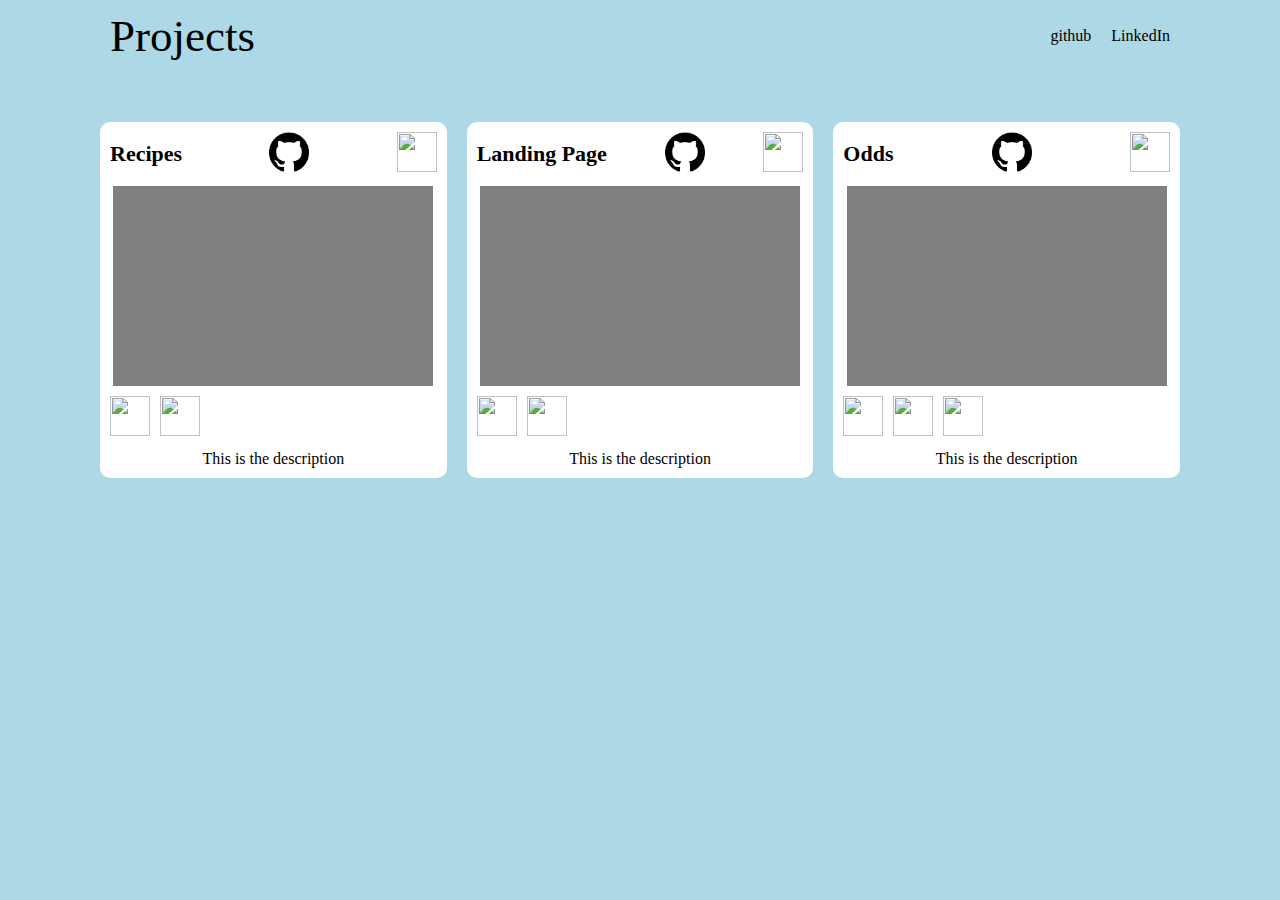
==== index.html @ 94390302 "add imgur link" ====
<!DOCTYPE html>
<html lang="en">
<head> 
    <link rel="stylesheet" href="style.css">
    <title>Roberto's Projects</title>
    <meta charset="utf-8">
    <meta name="viewport" content="width=device-width, initial-scale=1.0">
</head>
<body>
    <div class="header"> 
        <div class="heading">Projects</div>
        <ul>
            <li><a href="https://github.com/leonlunadev" target="_blank">github</a></li>
            <li><a href="https://www.linkedin.com/in/roberto-leon-luna-915193211/" target="_blank">LinkedIn </a></li>
        </ul>    
    </div>     
    <div class="projects">
        
        <div class="project">
            <div class="align">
                <div class="title">Recipes</div>
                <div class="logo">
                    <a href="https://github.com/leonlunadev/odin-recipes" target="_blank"><img src="logos/github.png" alt=""></a>
                </div>
                <div class="badge">
                    <img src="logos/odin.jpg" alt="">
                </div>
            </div>
            <div  class="preview"></div>
            <div class="tech">
                <div class="badge">
                    <img src="logos/html5.svg" alt="">
                </div>
                <div class="badge">
                    <img src="logos/css.png" alt="">
                </div>
            </div>
            <div class="description">This is the description</div>
        </div>
        <div class="project">
            <div class="align">
                <div class="title">Landing Page</div>
                <div class="logo">
                    <a href="https://github.com/leonlunadev/odin-landing-page" target="_blank"><img src="logos/github.png" alt=""></a>
                </div>
                <div class="badge">
                    <img src="logos/odin.jpg" alt="">
                </div>
            </div>
            <div class="preview"></div>
            <div class="tech">
                <div class="badge">
                    <img src="logos/html5.svg" alt="">
                </div>
                <div class="badge">
                    <img src="logos/css.png" alt="">
                </div>
                
            </div>
            <div class="description">This is the description</div>
        </div>
        <div class="project">
            <div class="align">
                <div class="title">Odds</div>
                <div class="logo">
                    <a href="https://github.com/leonlunadev/odds" target="_blank"><img src="logos/github.png" alt=""></a>
                </div>
                <div class="badge">
                    <img src="https://i.imgur.com/GL8mBbA.jpg" alt="">
                    
                </div>
            </div>
            <div class="preview"></div>
            <div class="tech">
                <div class="badge">
                    <img src="logos/html5.svg" alt="">
                </div>
                <div class="badge">
                    <img src="logos/css.png" alt="">
                </div>
                <div class="badge">
                    <img src="logos/javascript.svg.png" alt="">
                </div>

            </div>
            <div class="description">This is the description</div>
        </div>
    </div>
</body>
</html>
---- style.css ----
body {
  margin: 0;
  background-color: lightblue;
}

ul {
  margin: 0;
  padding: 0;
  list-style: none;
  display: flex;
}

a {
  text-decoration: none;
  color: black;
  padding: 10px;
}

.header {
  display: flex;
  align-items: center;
  justify-content: space-between;
  background-color: lightblue;
  margin-left: 100px;
  margin-right: 100px;
}

.heading {
  font-size: 45px;
  padding: 10px;
}

.projects {
  display: flex;
  margin: 50px 100px;
  flex-wrap: wrap;
  gap: 20px;
}

.project {
  display: flex;
  flex-direction: column;
  background-color: white;
  padding: 10px;
  border-radius: 10px;
  flex: 1;
}

.align {
  display: flex;
  align-items: center;
  justify-content: space-between;
  margin-bottom: 10px;
}

.tech {
  display: flex;
  align-items: center;
  gap: 10px;
  margin-top: 10px;
}

.title {
  font-weight: bold;
  font-size: 22px;
}

.badge img {
  width: 40px;
  height: 40px;
}
.logo img {
  width: 40px;
  height: 40px;
}
.preview {
  background-color: gray;
  width: 320px;
  height: 200px;
  display: flex;
  margin: 0 auto;
}

.description {
  margin-top: 10px;
  text-align: center;
}
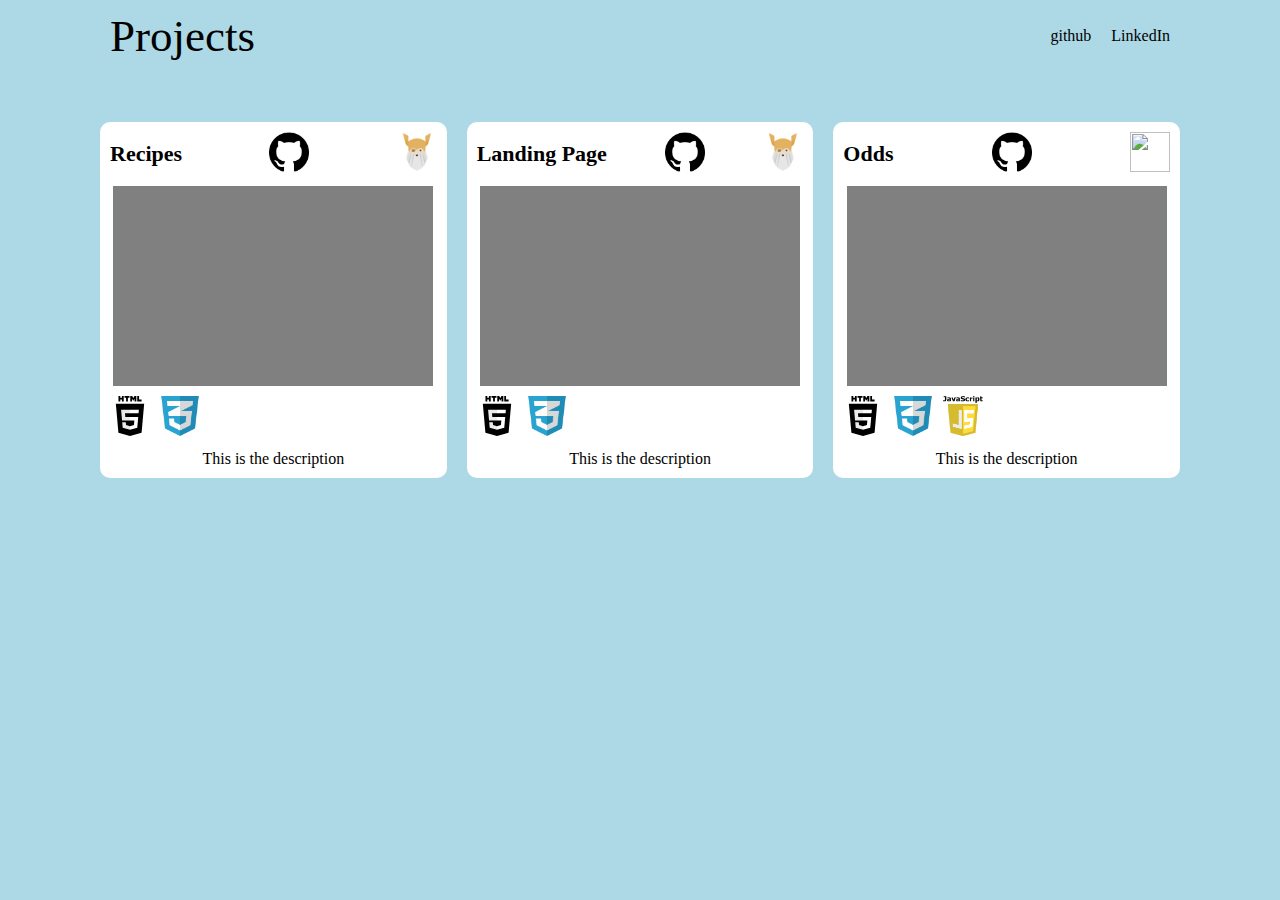
==== commit f363bf33: "fix linkedin link" ====
--- a/index.html
+++ b/index.html
@@ -11,7 +11,7 @@
         <div class="heading">Projects</div>
         <ul>
             <li><a href="https://github.com/leonlunadev" target="_blank">github</a></li>
-            <li><a href="https://www.linkedin.com/in/roberto-leon-luna-915193211/" target="_blank">LinkedIn </a></li>
+            <li><a href="https://www.linkedin.com/in/roberto-leon-luna-947547297/" target="_blank">LinkedIn </a></li>
         </ul>    
     </div>     
     <div class="projects">
@@ -66,6 +66,7 @@
                     <a href="https://github.com/leonlunadev/odds" target="_blank"><img src="logos/github.png" alt=""></a>
                 </div>
                 <div class="badge">
+
                     <img src="https://i.imgur.com/GL8mBbA.jpg" alt="">
                     
                 </div>
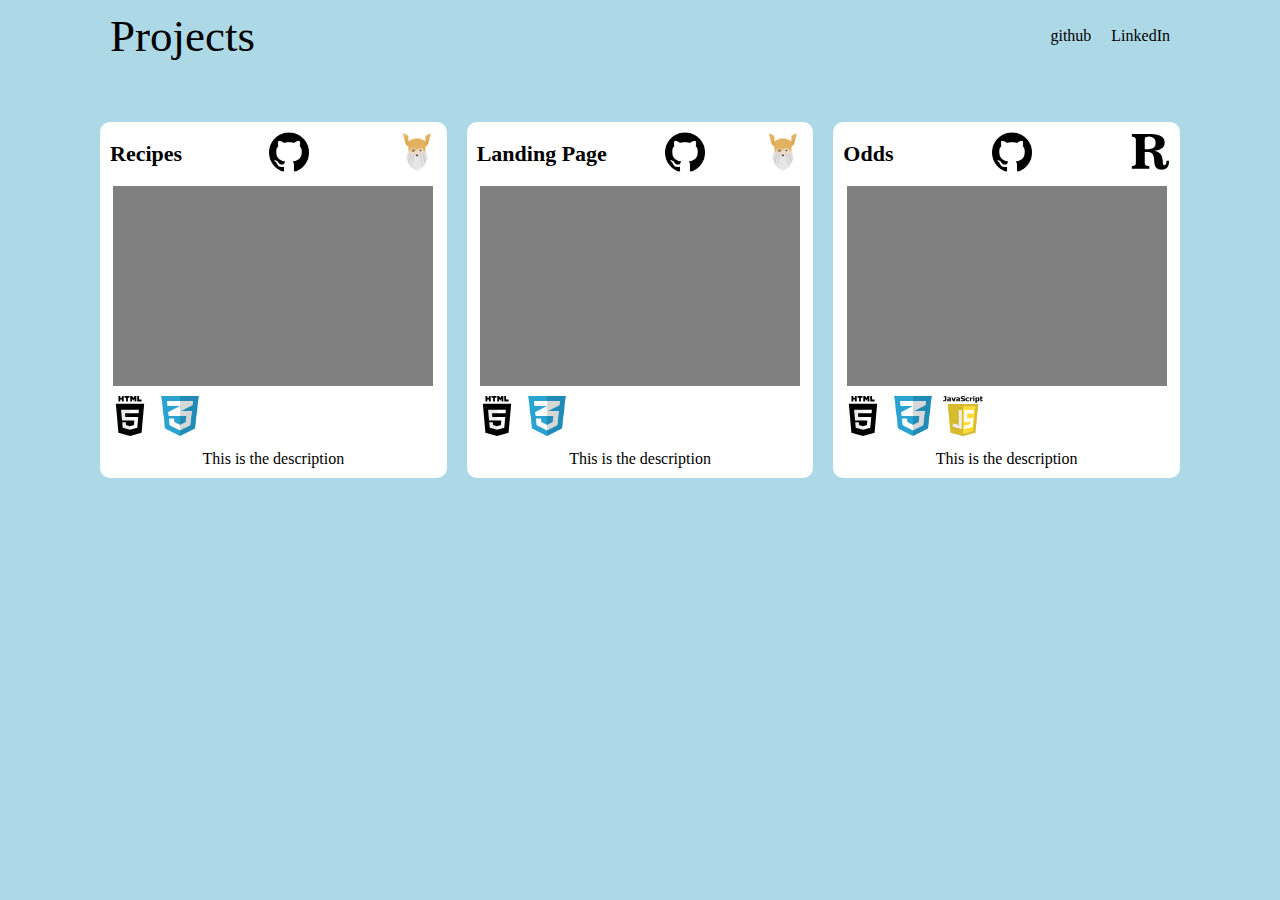
==== commit d83068ea: "add links correctly" ====
--- a/index.html
+++ b/index.html
@@ -67,7 +67,7 @@
                 </div>
                 <div class="badge">
 
-                    <img src="https://i.imgur.com/GL8mBbA.jpg" alt="">
+                    <img src="/logos/roberto.svg" alt="">
                     
                 </div>
             </div>
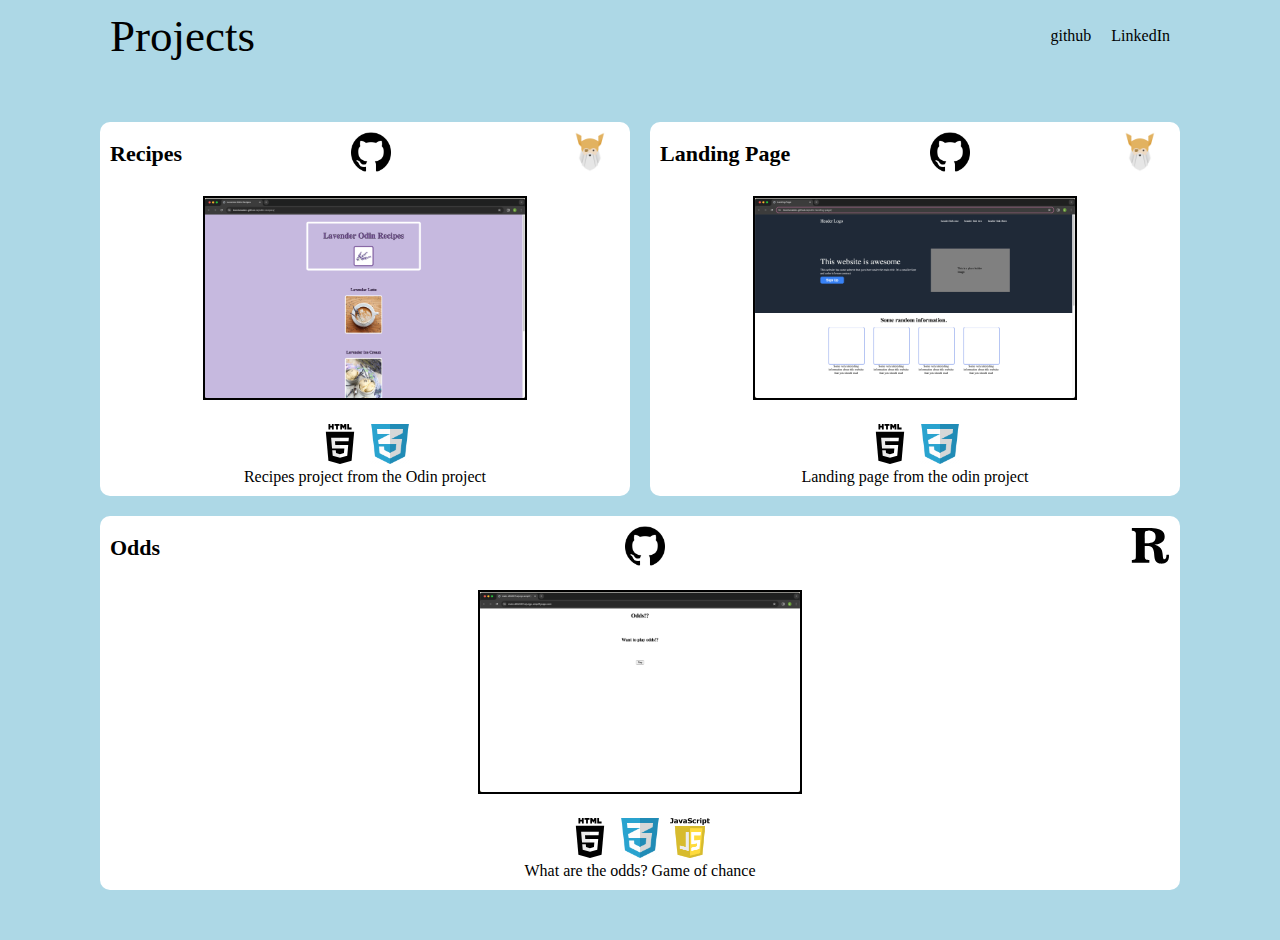
==== commit 34c2da35: "Added links to preview images" ====
--- a/index.html
+++ b/index.html
@@ -23,10 +23,12 @@
                     <a href="https://github.com/leonlunadev/odin-recipes" target="_blank"><img src="logos/github.png" alt=""></a>
                 </div>
                 <div class="badge">
-                    <img src="logos/odin.jpg" alt="">
+                    <a href="https://www.theodinproject.com/dashboard" target="_blank"> <img src="logos/odin.jpg" alt=""></a>
                 </div>
             </div>
-            <div  class="preview"></div>
+            <div  class="preview">
+                <a href="https://leonlunadev.github.io/odin-recipes/"><img src="/preview/recipes.png" alt=""></a>
+            </div>
             <div class="tech">
                 <div class="badge">
                     <img src="logos/html5.svg" alt="">
@@ -35,7 +37,7 @@
                     <img src="logos/css.png" alt="">
                 </div>
             </div>
-            <div class="description">This is the description</div>
+            <div class="description">Recipes project from the Odin project</div>
         </div>
         <div class="project">
             <div class="align">
@@ -44,10 +46,12 @@
                     <a href="https://github.com/leonlunadev/odin-landing-page" target="_blank"><img src="logos/github.png" alt=""></a>
                 </div>
                 <div class="badge">
-                    <img src="logos/odin.jpg" alt="">
+                    <a href="https://www.theodinproject.com/dashboard" target="_blank"> <img src="logos/odin.jpg" alt=""></a>
                 </div>
             </div>
-            <div class="preview"></div>
+            <div class="preview">
+                <a href="https://leonlunadev.github.io/odin-landing-page/" target="_blank"><img src="preview/landingpage.png" alt=""></a>
+            </div>
             <div class="tech">
                 <div class="badge">
                     <img src="logos/html5.svg" alt="">
@@ -57,7 +61,7 @@
                 </div>
                 
             </div>
-            <div class="description">This is the description</div>
+            <div class="description">Landing page from the odin project</div>
         </div>
         <div class="project">
             <div class="align">
@@ -71,7 +75,9 @@
                     
                 </div>
             </div>
-            <div class="preview"></div>
+            <div class="preview">
+                <a href="https://main.d5k087czjurgx.amplifyapp.com/" target="_blank"><img src="preview/odd.png" alt=""></a>
+            </div>
             <div class="tech">
                 <div class="badge">
                     <img src="logos/html5.svg" alt="">
@@ -84,7 +90,7 @@
                 </div>
 
             </div>
-            <div class="description">This is the description</div>
+            <div class="description">What are the odds? Game of chance</div>
         </div>
     </div>
 </body>
--- a/style.css
+++ b/style.css
@@ -58,6 +58,7 @@
   align-items: center;
   gap: 10px;
   margin-top: 10px;
+  justify-content: center;
 }
 
 .title {
@@ -74,14 +75,16 @@
   height: 40px;
 }
 .preview {
-  background-color: gray;
-  width: 320px;
-  height: 200px;
   display: flex;
   margin: 0 auto;
 }
 
+.preview img {
+  width: 320px;
+  height: 200px;
+  border: 2px solid black;
+}
+
 .description {
-  margin-top: 10px;
   text-align: center;
 }
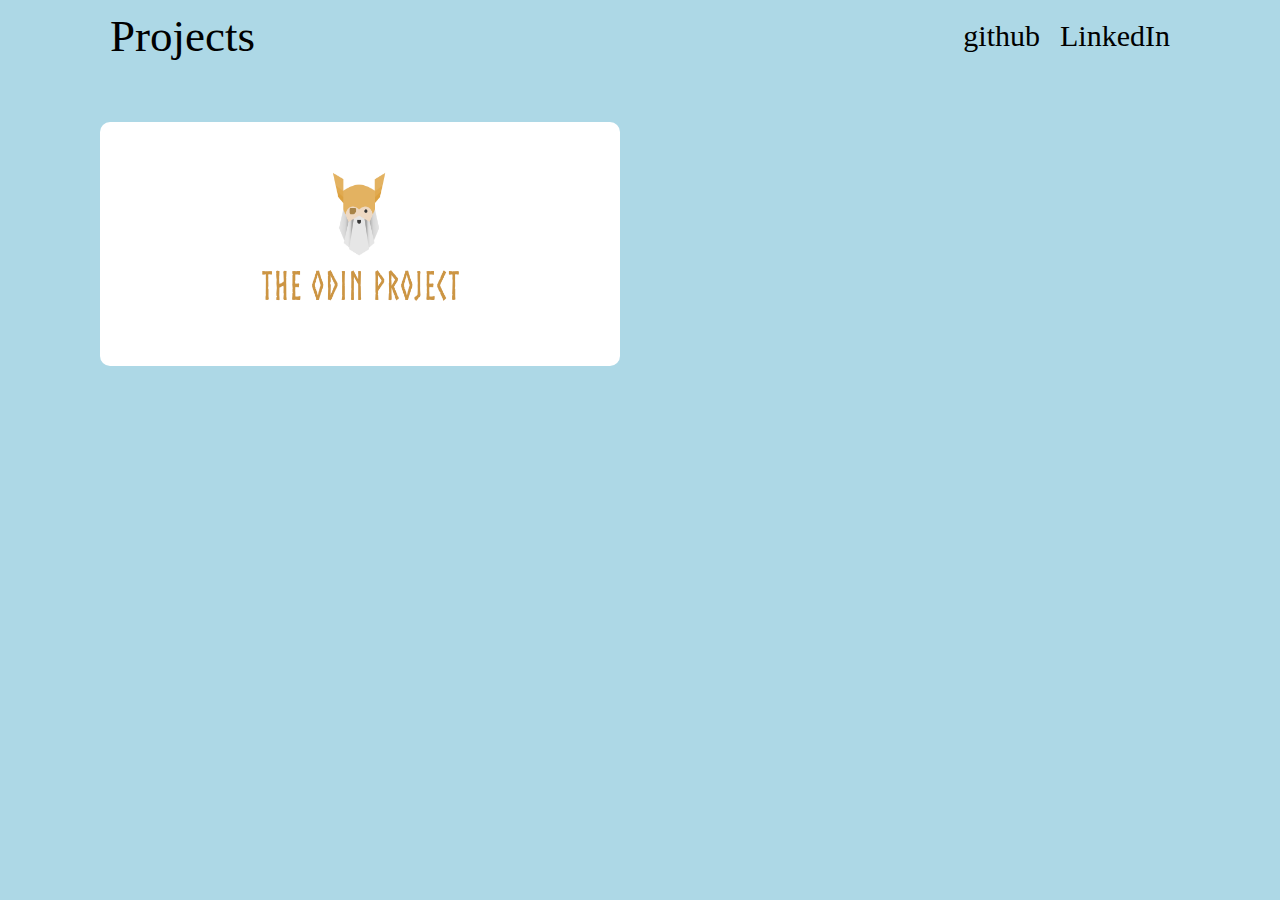
==== commit de3d799d: "refactored to very simple design" ====
--- a/index.html
+++ b/index.html
@@ -17,81 +17,14 @@
     <div class="projects">
         
         <div class="project">
-            <div class="align">
-                <div class="title">Recipes</div>
-                <div class="logo">
-                    <a href="https://github.com/leonlunadev/odin-recipes" target="_blank"><img src="logos/github.png" alt=""></a>
-                </div>
-                <div class="badge">
-                    <a href="https://www.theodinproject.com/dashboard" target="_blank"> <img src="logos/odin.jpg" alt=""></a>
-                </div>
+            
+            <div  class="preview">
+                <a href="odin-project.html"><img src="/preview/odin-project.png" alt=""></a>
             </div>
-            <div  class="preview">
-                <a href="https://leonlunadev.github.io/odin-recipes/"><img src="/preview/recipes.png" alt=""></a>
-            </div>
-            <div class="tech">
-                <div class="badge">
-                    <img src="logos/html5.svg" alt="">
-                </div>
-                <div class="badge">
-                    <img src="logos/css.png" alt="">
-                </div>
-            </div>
-            <div class="description">Recipes project from the Odin project</div>
+            
+            
         </div>
-        <div class="project">
-            <div class="align">
-                <div class="title">Landing Page</div>
-                <div class="logo">
-                    <a href="https://github.com/leonlunadev/odin-landing-page" target="_blank"><img src="logos/github.png" alt=""></a>
-                </div>
-                <div class="badge">
-                    <a href="https://www.theodinproject.com/dashboard" target="_blank"> <img src="logos/odin.jpg" alt=""></a>
-                </div>
-            </div>
-            <div class="preview">
-                <a href="https://leonlunadev.github.io/odin-landing-page/" target="_blank"><img src="preview/landingpage.png" alt=""></a>
-            </div>
-            <div class="tech">
-                <div class="badge">
-                    <img src="logos/html5.svg" alt="">
-                </div>
-                <div class="badge">
-                    <img src="logos/css.png" alt="">
-                </div>
-                
-            </div>
-            <div class="description">Landing page from the odin project</div>
-        </div>
-        <div class="project">
-            <div class="align">
-                <div class="title">Odds</div>
-                <div class="logo">
-                    <a href="https://github.com/leonlunadev/odds" target="_blank"><img src="logos/github.png" alt=""></a>
-                </div>
-                <div class="badge">
-
-                    <img src="/logos/roberto.svg" alt="">
-                    
-                </div>
-            </div>
-            <div class="preview">
-                <a href="https://main.d5k087czjurgx.amplifyapp.com/" target="_blank"><img src="preview/odd.png" alt=""></a>
-            </div>
-            <div class="tech">
-                <div class="badge">
-                    <img src="logos/html5.svg" alt="">
-                </div>
-                <div class="badge">
-                    <img src="logos/css.png" alt="">
-                </div>
-                <div class="badge">
-                    <img src="logos/javascript.svg.png" alt="">
-                </div>
-
-            </div>
-            <div class="description">What are the odds? Game of chance</div>
-        </div>
+        
     </div>
 </body>
 </html>
--- a/style.css
+++ b/style.css
@@ -3,11 +3,22 @@
   background-color: lightblue;
 }
 
-ul {
+.header ul {
   margin: 0;
   padding: 0;
   list-style: none;
   display: flex;
+  font-size: 30px;
+}
+
+.links ul {
+  list-style: none;
+}
+
+.links li {
+  font-size: 45px;
+  padding: 10px;
+  text-decoration: underline;
 }
 
 a {
@@ -44,6 +55,7 @@
   padding: 10px;
   border-radius: 10px;
   flex: 1;
+  max-width: 500px;
 }
 
 .align {
@@ -82,7 +94,6 @@
 .preview img {
   width: 320px;
   height: 200px;
-  border: 2px solid black;
 }
 
 .description {
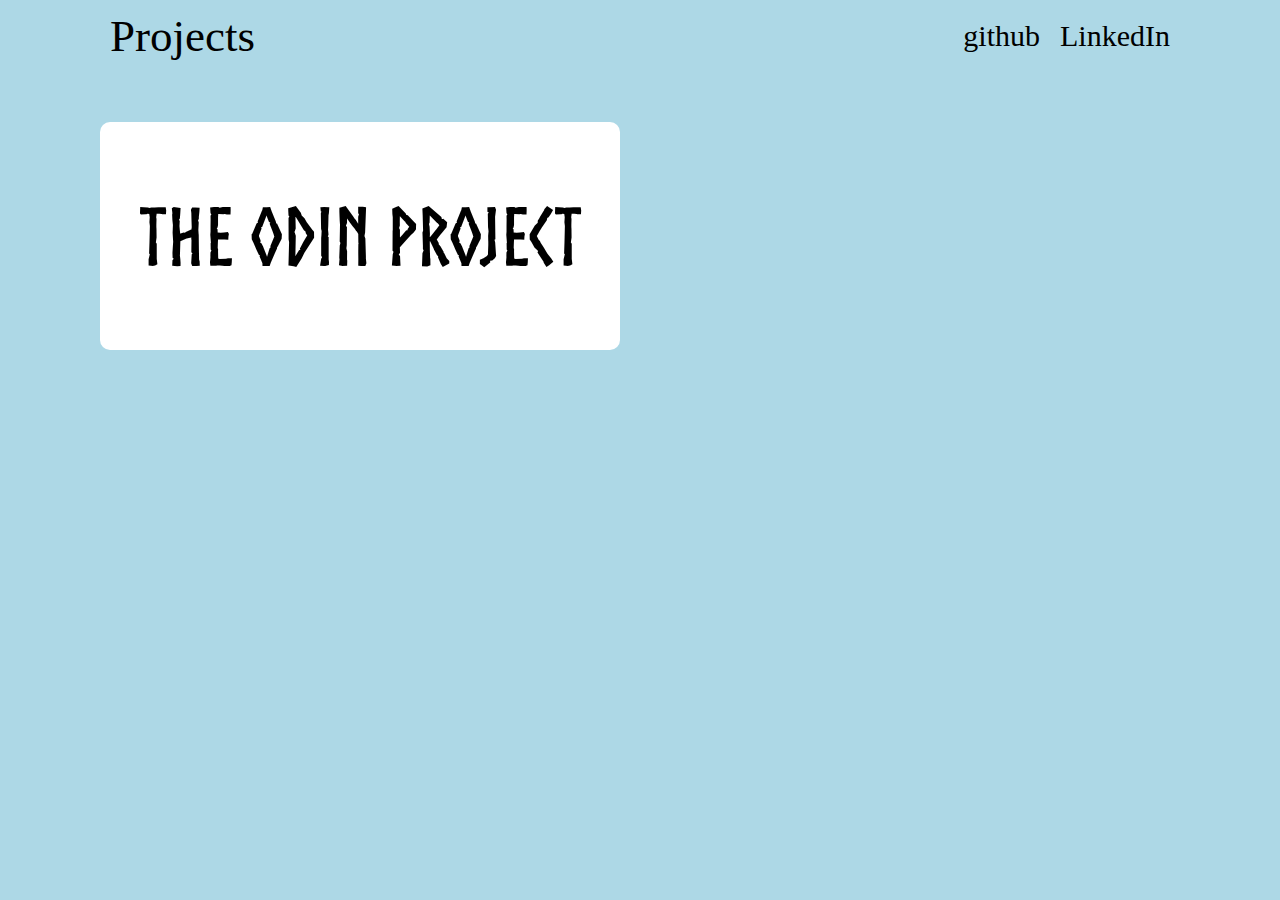
==== commit d60f0bff: "stops using images" ====
--- a/index.html
+++ b/index.html
@@ -19,7 +19,7 @@
         <div class="project">
             
             <div  class="preview">
-                <a href="odin-project.html"><img src="/preview/odin-project.png" alt=""></a>
+                <a href="odin-project.html"><h1>The Odin Project</h1></a>
             </div>
             
             
--- a/style.css
+++ b/style.css
@@ -1,3 +1,8 @@
+@font-face {
+  font-family: "NorseBold";
+  src: url("Norse-Bold.otf") format("opentype");
+}
+
 body {
   margin: 0;
   background-color: lightblue;
@@ -89,11 +94,14 @@
 .preview {
   display: flex;
   margin: 0 auto;
+  font-size: 40px;
+  font-family: "NorseBold", san-serif;
 }
 
 .preview img {
   width: 320px;
   height: 200px;
+  font-family: ;
 }
 
 .description {
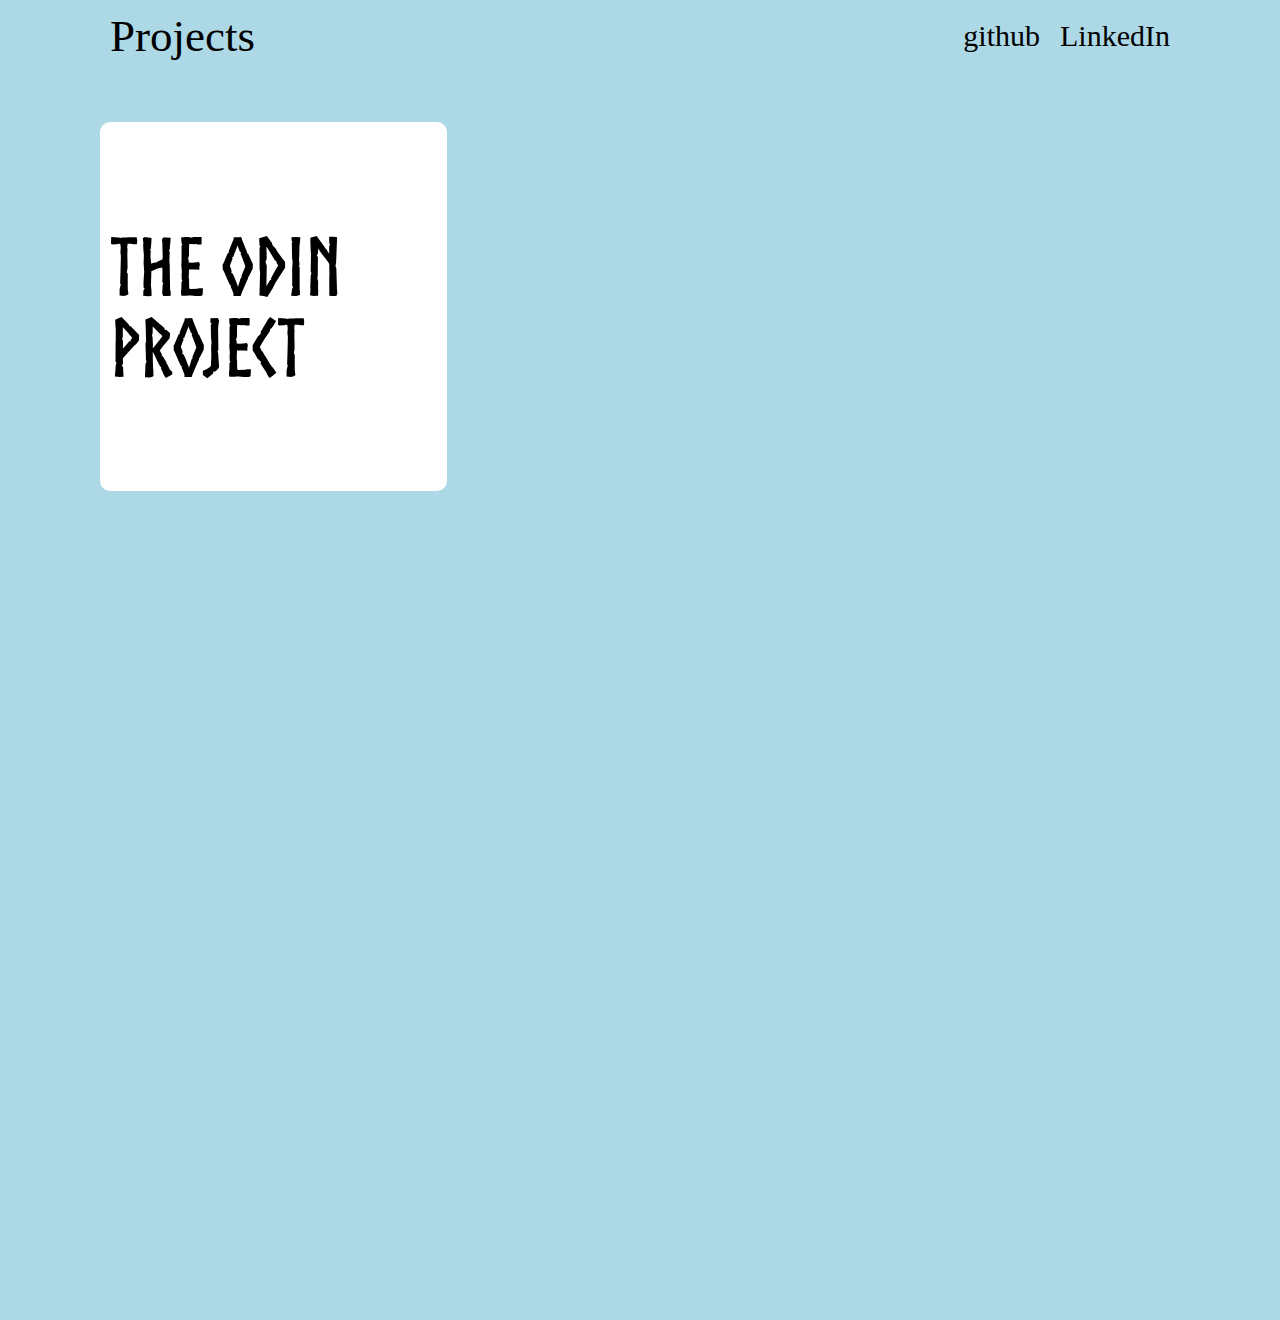
==== commit 520db3ec: "changes some layout detaisls" ====
--- a/index.html
+++ b/index.html
@@ -15,16 +15,9 @@
         </ul>    
     </div>     
     <div class="projects">
-        
-        <div class="project">
-            
-            <div  class="preview">
-                <a href="odin-project.html"><h1>The Odin Project</h1></a>
-            </div>
-            
-            
+        <div class="project" id="odin">
+            <a href="odin-project.html" target="_blank"><h1>The Odin Project</h1></a>
         </div>
-        
     </div>
 </body>
 </html>
--- a/style.css
+++ b/style.css
@@ -47,63 +47,25 @@
 }
 
 .projects {
-  display: flex;
+  display: grid;
   margin: 50px 100px;
-  flex-wrap: wrap;
+  grid-template-rows: 1fr 1fr 1fr;
+  grid-template-columns: 1fr 1fr 1fr;
   gap: 20px;
 }
 
 .project {
-  display: flex;
   flex-direction: column;
   background-color: white;
   padding: 10px;
   border-radius: 10px;
-  flex: 1;
+
   max-width: 500px;
+  font-size: 40px;
 }
 
-.align {
-  display: flex;
-  align-items: center;
-  justify-content: space-between;
-  margin-bottom: 10px;
+#odin {
+  font-family: "NorseBold", san-serif;
+  place-self: center;
+  font-size: 40px;
 }
-
-.tech {
-  display: flex;
-  align-items: center;
-  gap: 10px;
-  margin-top: 10px;
-  justify-content: center;
-}
-
-.title {
-  font-weight: bold;
-  font-size: 22px;
-}
-
-.badge img {
-  width: 40px;
-  height: 40px;
-}
-.logo img {
-  width: 40px;
-  height: 40px;
-}
-.preview {
-  display: flex;
-  margin: 0 auto;
-  font-size: 40px;
-  font-family: "NorseBold", san-serif;
-}
-
-.preview img {
-  width: 320px;
-  height: 200px;
-  font-family: ;
-}
-
-.description {
-  text-align: center;
-}
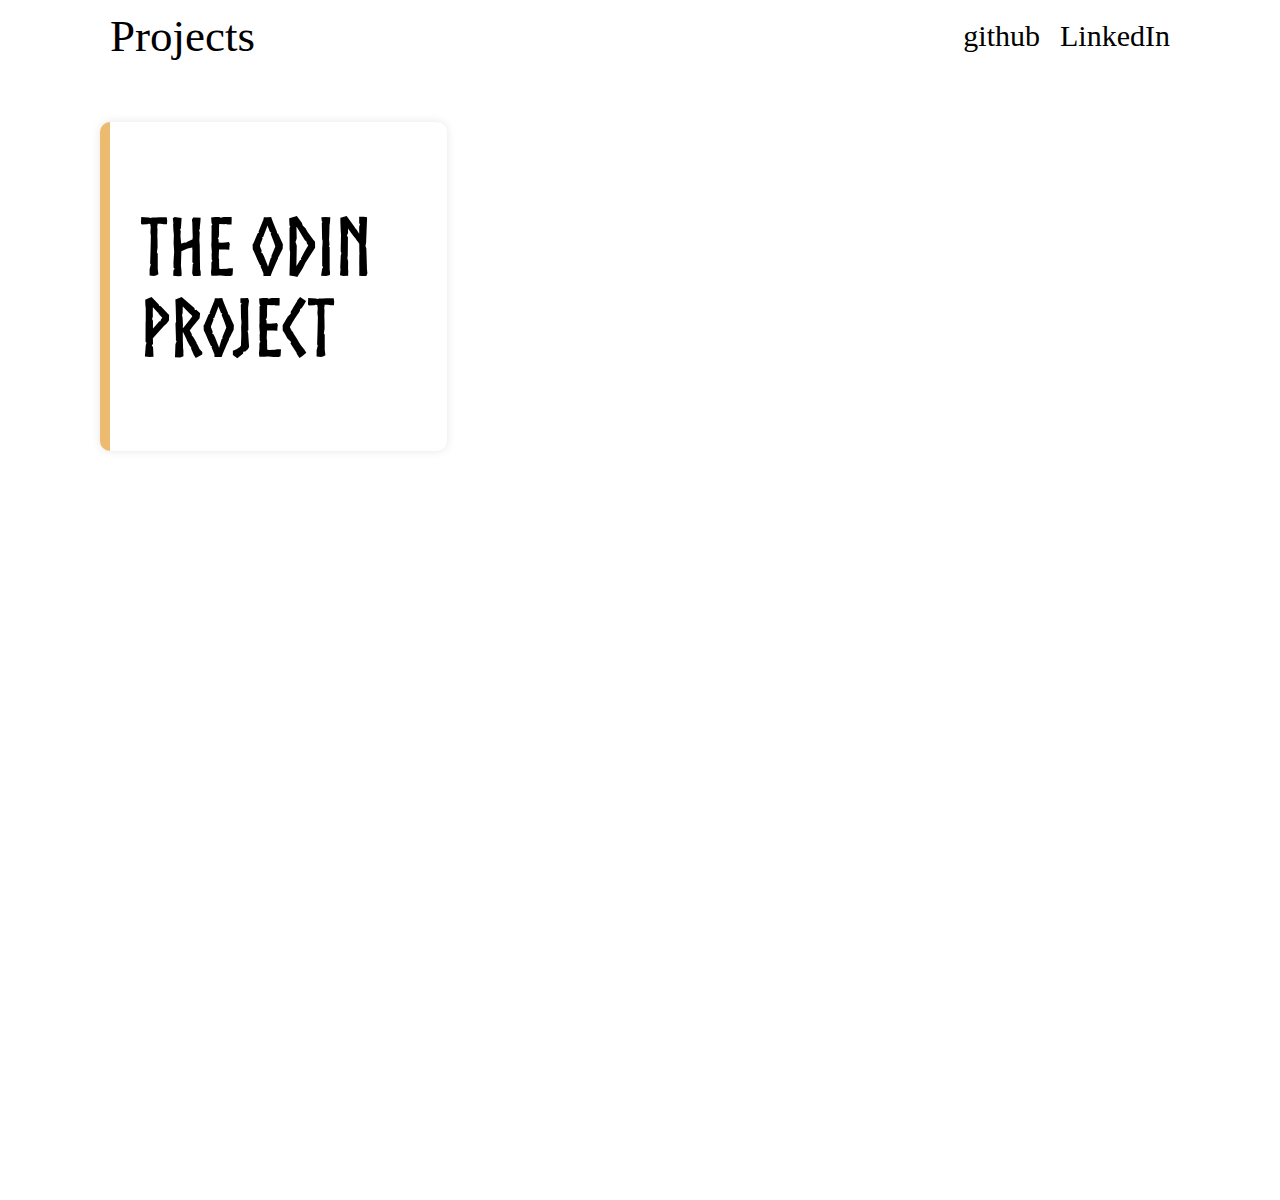
==== commit 28b6c1b0: "add decent layout" ====
--- a/index.html
+++ b/index.html
@@ -15,9 +15,12 @@
         </ul>    
     </div>     
     <div class="projects">
-        <div class="project" id="odin">
-            <a href="odin-project.html" target="_blank"><h1>The Odin Project</h1></a>
-        </div>
+
+            <div class="card" id="odin">
+                <a href="odin-project.html" target="_blank"><h1>The Odin Project</h1></a>
+            </div>
+            
+
     </div>
 </body>
 </html>
--- a/style.css
+++ b/style.css
@@ -5,7 +5,6 @@
 
 body {
   margin: 0;
-  background-color: lightblue;
 }
 
 .header ul {
@@ -36,7 +35,7 @@
   display: flex;
   align-items: center;
   justify-content: space-between;
-  background-color: lightblue;
+
   margin-left: 100px;
   margin-right: 100px;
 }
@@ -51,21 +50,29 @@
   margin: 50px 100px;
   grid-template-rows: 1fr 1fr 1fr;
   grid-template-columns: 1fr 1fr 1fr;
+
   gap: 20px;
 }
 
 .project {
-  flex-direction: column;
-  background-color: white;
-  padding: 10px;
-  border-radius: 10px;
+  display: grid;
 
   max-width: 500px;
-  font-size: 40px;
+}
+
+.card {
+  background-color: white;
+  border-radius: 10px;
+  border-left: 10px solid #edbb6f;
+  box-shadow: 0 0 10px 0 rgba(0, 0, 0, 0.1);
+  padding: 20px;
+  display: grid;
+  justify-content: center;
+  align-items: center;
 }
 
 #odin {
   font-family: "NorseBold", san-serif;
-  place-self: center;
+
   font-size: 40px;
 }
